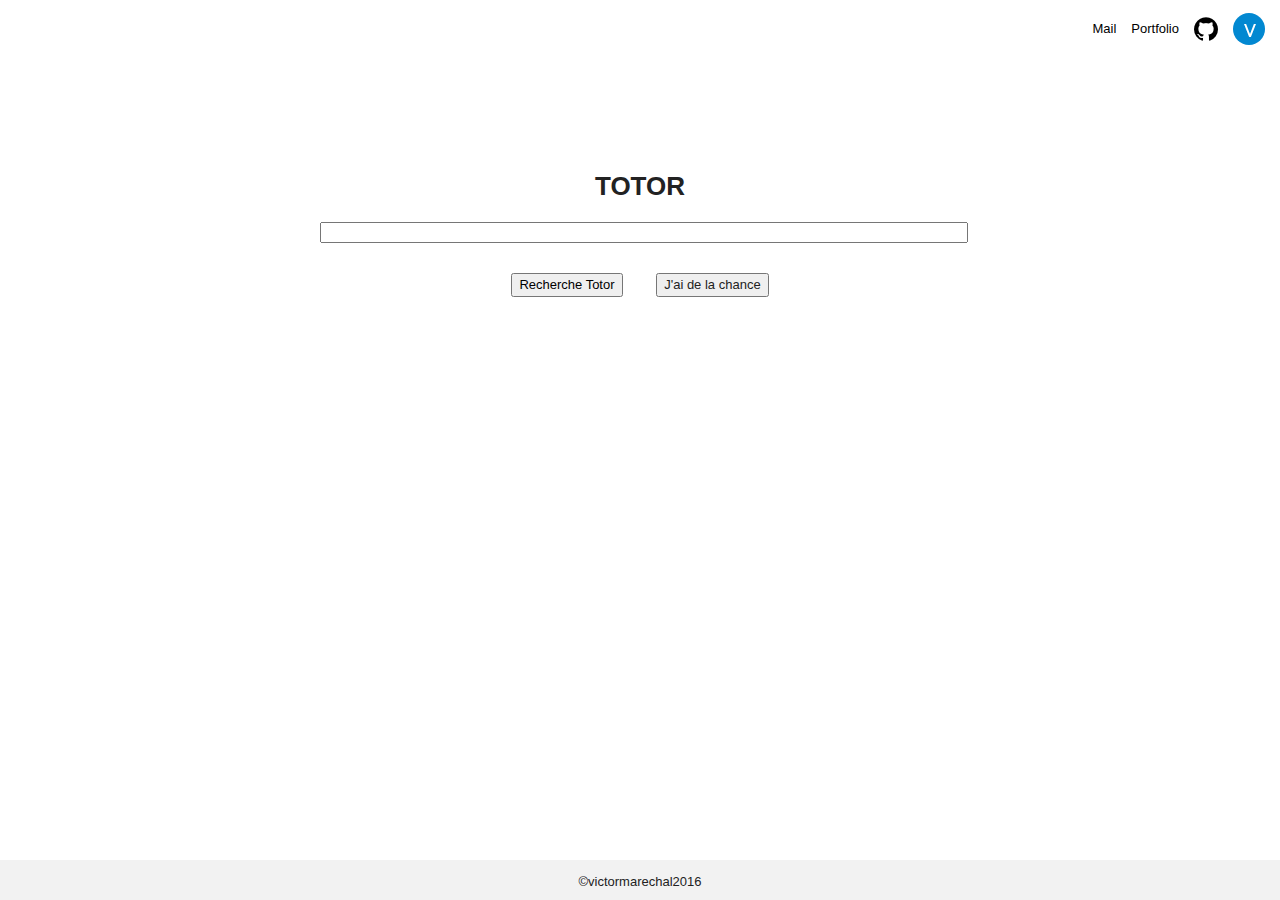
==== index.html @ 7961cbdb "v1.1 of randomButton. reduce the code in main.js" ====
<!doctype html>
<html class="no-js" lang="fr">

    <head>
        <meta charset="utf-8">
        <meta http-equiv="x-ua-compatible" content="ie=edge">
        <title></title>
        <meta name="description" content="">
        <meta name="viewport" content="width=device-width, initial-scale=1">

        <link rel="apple-touch-icon" href="apple-touch-icon.png">
        <!-- Place favicon.ico in the root directory -->
        <link rel="icon" href="favicon.ico">

        <link rel="stylesheet" href="css/normalize.css">
	<link rel="stylesheet" href="css/flexbox.css">
        <link rel="stylesheet" href="css/main.css">
        <script src="js/vendor/modernizr-2.8.3.min.js"></script>
    </head>

    <body>
        <!--[if lt IE 8]>
            <p class="browserupgrade">You are using an <strong>outdated</strong> browser. Please <a href="http://browsehappy.com/">upgrade your browser</a> to improve your experience.</p>
        <![endif]-->

        <!-- Add your site or application content here -->


	<!-- ######### HEADER ######### -->


	<nav class="navbar">
		<ul class="flexbox1">
			<li><a href="">Mail</a></li>
			<li><a href="">Portfolio</a></li>
			<li><a href=""><img src="icon/github.png"></a></li>
			<li><img src="icon/TT.png" class="tt"></li>
		</ul>
	</nav>


	<!-- ######### /HEADER ######### -->

	<!-- ######### MAIN-CONTENT ######### -->

	<main>
		<h1>TOTOR</h1>
		<input list="Recherche" type="text" id="searchbar">
		<datalist id="Recherche">
			<option value="Portfolio"><a href="portfolio.html">Portfolio</a></option>
			    <option value="Skills">
			      <option value="Contact">
		</datalist>
		<button><a href="#">Recherche Totor</a></button>
		<button id="random">J'ai de la chance</button>
	</main>


	<!-- ######### /MAIN-CONTENT ######### -->

	<!-- ######### FOOTER ######### -->
	<footer>
	<p>&copy;victormarechal2016</p>
	</footer>



        <script src="https://code.jquery.com/jquery-1.12.0.min.js"></script>
        <script>window.jQuery || document.write('<script src="js/vendor/jquery-1.12.0.min.js"><\/script>')</script>
        <script src="js/plugins.js"></script>
        <script src="js/main.js"></script>

        <!-- Google Analytics: change UA-XXXXX-X to be your site's ID. -->
        <script>
            (function(b,o,i,l,e,r){b.GoogleAnalyticsObject=l;b[l]||(b[l]=
            function(){(b[l].q=b[l].q||[]).push(arguments)});b[l].l=+new Date;
            e=o.createElement(i);r=o.getElementsByTagName(i)[0];
            e.src='https://www.google-analytics.com/analytics.js';
            r.parentNode.insertBefore(e,r)}(window,document,'script','ga'));
            ga('create','UA-XXXXX-X','auto');ga('send','pageview');
        </script>
        
    </body>
</html>
---- css/flexbox.css ----
/* ==========================================================================
   Flex-container
   ========================================================================== */

.navbar {
	display: flex;
}

.flexbox1 {
	display: flex;
	flex-direction: row;
	flex-wrap: no-wrap;
	justify-content: flex-end;
	align-items: center;
	margin-left: auto;
}



/* ==========================================================================
   Flex-items
   ========================================================================== */
---- css/main.css ----
/*! HTML5 Boilerplate v5.3.0 | MIT License | https://html5boilerplate.com/ */

/*
 * What follows is the result of much research on cross-browser styling.
 * Credit left inline and big thanks to Nicolas Gallagher, Jonathan Neal,
 * Kroc Camen, and the H5BP dev community and team.
 */

/* ==========================================================================
   Base styles: opinionated defaults
   ========================================================================== */

html {
    color: #222;
    font-size: 1em;
    line-height: 1.4;
}

/*
 * Remove text-shadow in selection highlight:
 * https://twitter.com/miketaylr/status/12228805301
 *
 * These selection rule sets have to be separate.
 * Customize the background color to match your design.
 */

::-moz-selection {
    background: #b3d4fc;
    text-shadow: none;
}

::selection {
    background: #b3d4fc;
    text-shadow: none;
}

/*
 * A better looking default horizontal rule
 */

hr {
    display: block;
    height: 1px;
    border: 0;
    border-top: 1px solid #ccc;
    margin: 1em 0;
    padding: 0;
}

/*
 * Remove the gap between audio, canvas, iframes,
 * images, videos and the bottom of their containers:
 * https://github.com/h5bp/html5-boilerplate/issues/440
 */

audio,
canvas,
iframe,
img,
svg,
video {
    vertical-align: middle;
}

/*
 * Remove default fieldset styles.
 */

fieldset {
    border: 0;
    margin: 0;
    padding: 0;
}

/*
 * Allow only vertical resizing of textareas.
 */

textarea {
    resize: vertical;
}

/* ==========================================================================
   Browser Upgrade Prompt
   ========================================================================== */

.browserupgrade {
    margin: 0.2em 0;
    background: #ccc;
    color: #000;
    padding: 0.2em 0;
}

/* ==========================================================================
   Author's custom style
   ========================================================================== */

/* ==========================================================================
   General
   ========================================================================== */
html {
	min-height: 100%;
	position: relative;
}
body {
        padding: 0;
	margin: 0 o 40px 0;
	font-family: Arial;
	font-size: 13px;
}
li {
	list-style: none;
	margin-left: 15px;
}
a { 
	text-decoration: none;
	color: #000;
}

/* ==========================================================================
   Header
   ========================================================================== */

.navbar li {
	display: inline;
}

.tt {
	height: 32px;
	width: 32px;
	border-radius: 50%;
	margin-right: 15px;
}


/* ==========================================================================
   Main-content
   ========================================================================== */

main {
	text-align: center;
	margin-top: 110px;
	margin-bottom: 40px;
}

input {
	display:block;
	width: 50%;
	margin-left: 25%;
}
button {
	margin: 30px 15px;
}


/* ==========================================================================
   Footer
   ========================================================================== */

footer {
	height: 40px;
	background-color: #F2F2F2;
	width: 100%;
	position: absolute;
	bottom: 0;
}
footer p {
	width: 100%;
	text-align: center;
}


/* ##################################################################### */
/* ##########################   SMARTPHONE   ########################### */
/* ##################################################################### */



/* ##################################################################### */
/* ############################   TABLETS   ############################ */
/* ##################################################################### */



/* ##################################################################### */
/* ############################   DESKTOPS   ########################### */
/* ##################################################################### */



/* ##################################################################### */
/* ########################   LARGE DESKTOPS   ######################### */
/* ##################################################################### */
















/* ==========================================================================
   Helper classes
   ========================================================================== */

/*
 * Hide visually and from screen readers
 */

.hidden {
    display: none !important;
}

/*
 * Hide only visually, but have it available for screen readers:
 * http://snook.ca/archives/html_and_css/hiding-content-for-accessibility
 */

.visuallyhidden {
    border: 0;
    clip: rect(0 0 0 0);
    height: 1px;
    margin: -1px;
    overflow: hidden;
    padding: 0;
    position: absolute;
    width: 1px;
}

/*
 * Extends the .visuallyhidden class to allow the element
 * to be focusable when navigated to via the keyboard:
 * https://www.drupal.org/node/897638
 */

.visuallyhidden.focusable:active,
.visuallyhidden.focusable:focus {
    clip: auto;
    height: auto;
    margin: 0;
    overflow: visible;
    position: static;
    width: auto;
}

/*
 * Hide visually and from screen readers, but maintain layout
 */

.invisible {
    visibility: hidden;
}

/*
 * Clearfix: contain floats
 *
 * For modern browsers
 * 1. The space content is one way to avoid an Opera bug when the
 *    `contenteditable` attribute is included anywhere else in the document.
 *    Otherwise it causes space to appear at the top and bottom of elements
 *    that receive the `clearfix` class.
 * 2. The use of `table` rather than `block` is only necessary if using
 *    `:before` to contain the top-margins of child elements.
 */

.clearfix:before,
.clearfix:after {
    content: " "; /* 1 */
    display: table; /* 2 */
}

.clearfix:after {
    clear: both;
}

/* ==========================================================================
   EXAMPLE Media Queries for Responsive Design.
   These examples override the primary ('mobile first') styles.
   Modify as content requires.
   ========================================================================== */

@media only screen and (min-width: 35em) {
    /* Style adjustments for viewports that meet the condition */
}

@media print,
       (-webkit-min-device-pixel-ratio: 1.25),
       (min-resolution: 1.25dppx),
       (min-resolution: 120dpi) {
    /* Style adjustments for high resolution devices */
}

/* ==========================================================================
   Print styles.
   Inlined to avoid the additional HTTP request:
   http://www.phpied.com/delay-loading-your-print-css/
   ========================================================================== */

@media print {
    *,
    *:before,
    *:after,
    *:first-letter,
    *:first-line {
        background: transparent !important;
        color: #000 !important; /* Black prints faster:
                                   http://www.sanbeiji.com/archives/953 */
        box-shadow: none !important;
        text-shadow: none !important;
    }

    a,
    a:visited {
        text-decoration: underline;
    }

    a[href]:after {
        content: " (" attr(href) ")";
    }

    abbr[title]:after {
        content: " (" attr(title) ")";
    }

    /*
     * Don't show links that are fragment identifiers,
     * or use the `javascript:` pseudo protocol
     */

    a[href^="#"]:after,
    a[href^="javascript:"]:after {
        content: "";
    }

    pre,
    blockquote {
        border: 1px solid #999;
        page-break-inside: avoid;
    }

    /*
     * Printing Tables:
     * http://css-discuss.incutio.com/wiki/Printing_Tables
     */

    thead {
        display: table-header-group;
    }

    tr,
    img {
        page-break-inside: avoid;
    }

    img {
        max-width: 100% !important;
    }

    p,
    h2,
    h3 {
        orphans: 3;
        widows: 3;
    }

    h2,
    h3 {
        page-break-after: avoid;
    }
}
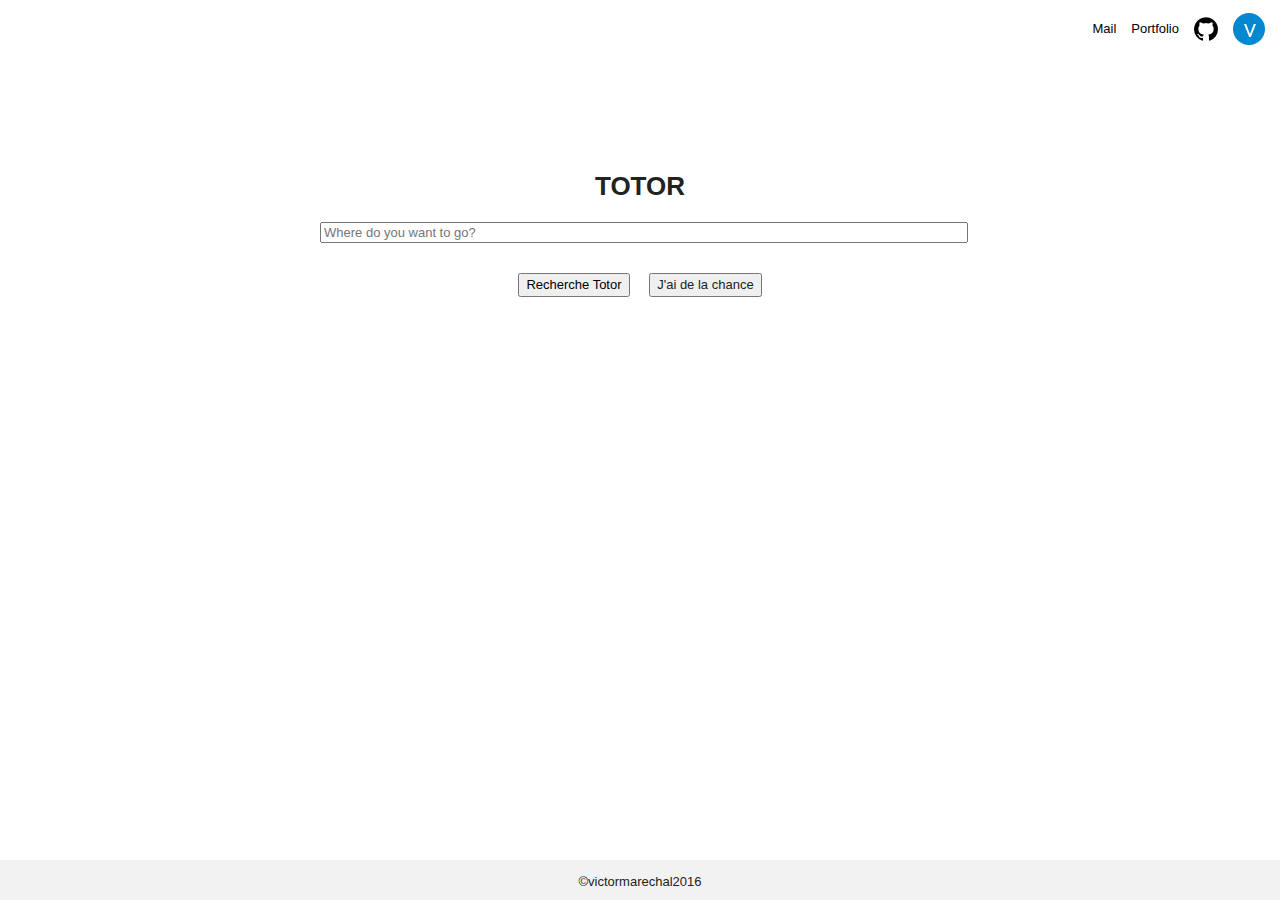
==== commit f000727b: "create the general header in about.html&&main.css&&flexbox.css" ====
--- a/index.html
+++ b/index.html
@@ -45,7 +45,7 @@
 
 	<main>
 		<h1>TOTOR</h1>
-		<input list="Recherche" type="text" id="searchbar">
+		<input list="Recherche" type="text" id="searchbar" placeholder="Where do you want to go?">
 		<datalist id="Recherche">
 			<option value="Portfolio"><a href="portfolio.html">Portfolio</a></option>
 			    <option value="Skills">
--- a/css/flexbox.css
+++ b/css/flexbox.css
@@ -1,3 +1,7 @@
+/* ==========================================================================
+   index.html
+   ========================================================================== */
+
 /* ==========================================================================
    Flex-container
    ========================================================================== */
@@ -22,4 +26,37 @@
    ========================================================================== */
 
 
+/* ==========================================================================
+   GENERAL HEADER(about.html&&contact.html&&portfolio.html)
+   ========================================================================== */
 
+/* ==========================================================================
+   Flex-container
+   ========================================================================== */
+
+.navbardefault {
+	display: flex;
+	flex-direction: row;
+	flex-wrap: no-wrap;
+	justify-content: space-between;
+	align-items: center;
+
+}
+.subnav ul {
+	display: flex;
+	flex-direction: row;
+	flex-wrap: no-wrap;
+	justify-content: space-around;
+	align-items: center;
+}
+
+
+
+
+/* ==========================================================================
+   Flex-items
+   ========================================================================== */
+
+ .pushleft {
+	 margin-left: auto;
+ }
--- a/css/main.css
+++ b/css/main.css
@@ -108,6 +108,9 @@
 	font-family: Arial;
 	font-size: 13px;
 }
+ul {
+	padding: 0;
+}
 li {
 	list-style: none;
 	margin-left: 15px;
@@ -116,9 +119,51 @@
 	text-decoration: none;
 	color: #000;
 }
-
-/* ==========================================================================
-   Header
+.active {
+	border-bottom: 3px solid #4285F4;
+	color: #4285F4;
+	font-weight: bold;
+	padding-bottom: 14px;
+}
+.active a {
+	
+}
+
+/* ==========================================================================
+   Header General
+   ========================================================================== */
+.navbardefault, 
+.subnav {
+	border-bottom: 1px solid #E5E5E5;
+}
+.navbardefault {
+	height: 60px;
+	background-color: #F1F1F1;
+}
+.navbardefault ul {
+	display: inline-block;
+}
+.navbardefault ul li,
+.subnav ul li {
+	display: inline;
+}
+.subnav ul {
+	width: 100%;
+
+}
+.navbardefault input {
+	display: none;
+	height: 25px;
+	width: 630px;
+}
+img[src*="logo"] {
+	height: 40px;
+	margin: 10px 5px;
+}
+
+
+/* ==========================================================================
+   Header MainPage
    ========================================================================== */
 
 .navbar li {
@@ -133,6 +178,7 @@
 }
 
 
+
 /* ==========================================================================
    Main-content
    ========================================================================== */
@@ -143,13 +189,17 @@
 	margin-bottom: 40px;
 }
 
-input {
+#searchbar {
 	display:block;
 	width: 50%;
 	margin-left: 25%;
 }
+input [placeholder] {
+	text-align: center;
+}
 button {
-	margin: 30px 15px;
+	margin: 30px 8px;
+	cursor: pointer;
 }
 
 
@@ -180,13 +230,18 @@
 /* ############################   TABLETS   ############################ */
 /* ##################################################################### */
 
-
-
 /* ##################################################################### */
 /* ############################   DESKTOPS   ########################### */
 /* ##################################################################### */
 
-
+@media screen and (min-width: 1000px) {
+	.navbardefault input {
+		display: inline-block; 
+	}
+	.subnav ul {
+		justify-content: flex-start;
+}
+}
 
 /* ##################################################################### */
 /* ########################   LARGE DESKTOPS   ######################### */
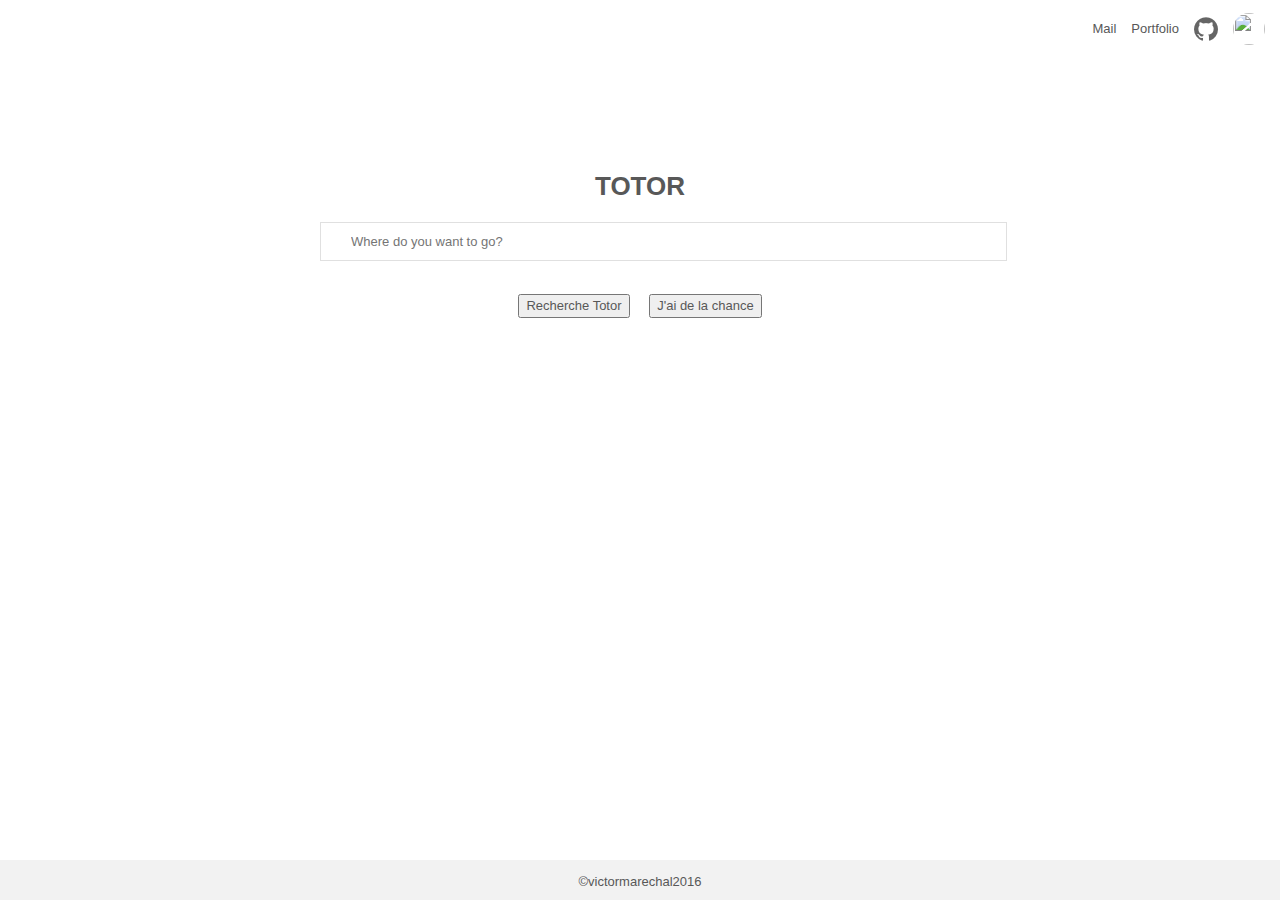
==== commit c4496409: "add header in contact.html et portfolio.html. modif <head>" ====
--- a/index.html
+++ b/index.html
@@ -34,7 +34,7 @@
 			<li><a href="">Mail</a></li>
 			<li><a href="">Portfolio</a></li>
 			<li><a href=""><img src="icon/github.png"></a></li>
-			<li><img src="icon/TT.png" class="tt"></li>
+			<li><img src="img/TT.png" class="tt"></li>
 		</ul>
 	</nav>
 
--- a/css/main.css
+++ b/css/main.css
@@ -101,6 +101,8 @@
 html {
 	min-height: 100%;
 	position: relative;
+	color: #585858;
+	font-family: Arial;
 }
 body {
         padding: 0;
@@ -117,9 +119,13 @@
 }
 a { 
 	text-decoration: none;
+	color: #585858;
+}
+a:hover {
 	color: #000;
 }
-.active {
+.active,
+.active:hover {
 	border-bottom: 3px solid #4285F4;
 	color: #4285F4;
 	font-weight: bold;
@@ -129,6 +135,14 @@
 	
 }
 
+img[src*="icon"] {
+	opacity: 0.6;
+}
+img[src*="icon"]:hover {
+	opacity: 1;
+}
+
+
 /* ==========================================================================
    Header General
    ========================================================================== */
@@ -153,9 +167,26 @@
 }
 .navbardefault input {
 	display: none;
-	height: 25px;
+}
+#searchbar,
+.navbardefault input {
+	height: 25px;	
 	width: 630px;
-}
+	padding:6px 15px 6px 30px;
+	margin:3px; 
+	background: url('../img/search.png') no-repeat 6px 10px;
+	background-color: #fff;	
+	border: 1px solid #e0e0e0;
+}
+#searchbar:hover,
+input[type="text"]:hover {
+	border: 1px solid #bdbdbd;
+}
+#searchbar:focus,
+input[type="text"]:focus {
+	border: 1px solid #4386f9;
+}
+
 img[src*="logo"] {
 	height: 40px;
 	margin: 10px 5px;
@@ -190,13 +221,11 @@
 }
 
 #searchbar {
-	display:block;
+	display: block;
 	width: 50%;
 	margin-left: 25%;
 }
-input [placeholder] {
-	text-align: center;
-}
+
 button {
 	margin: 30px 8px;
 	cursor: pointer;
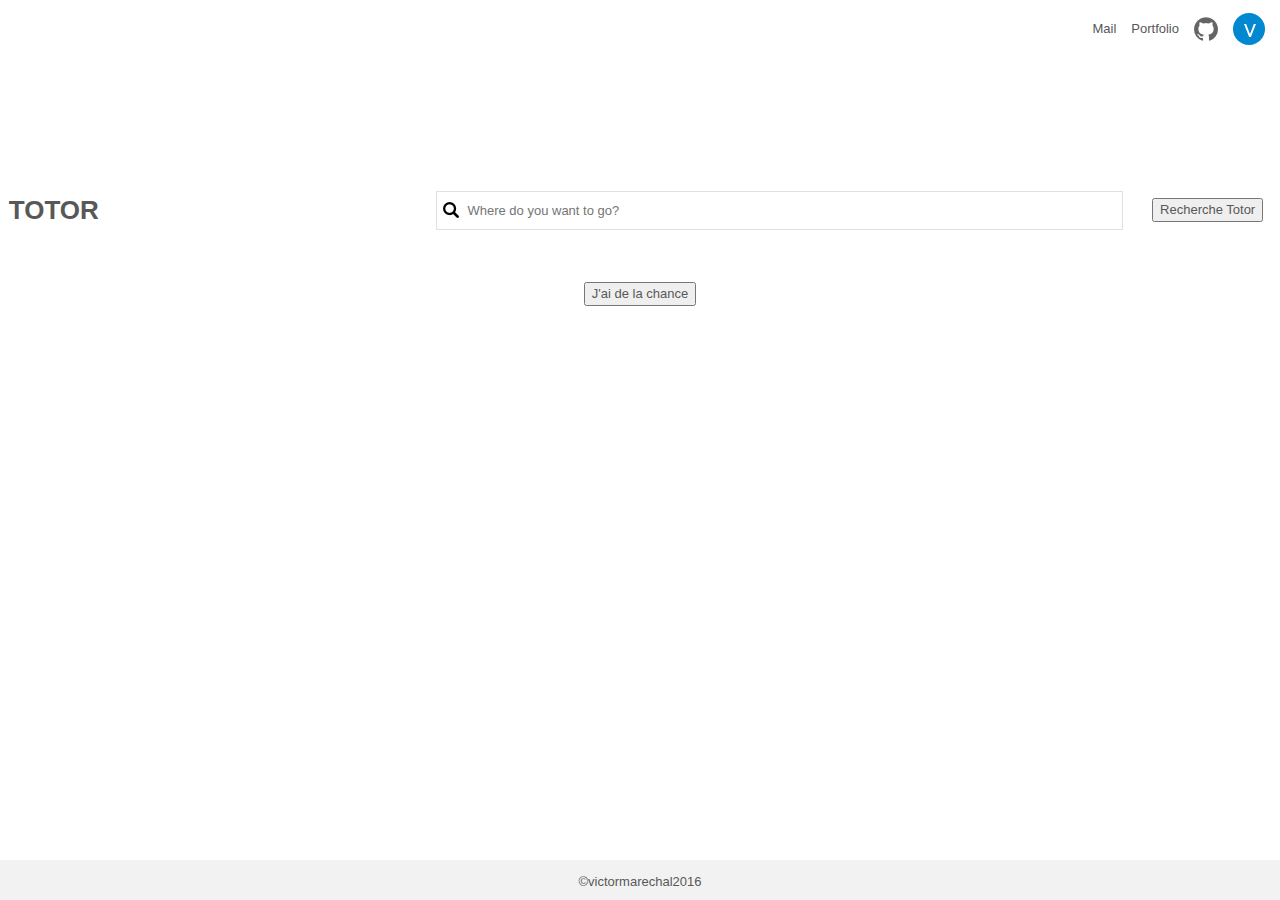
==== commit 5b454ad0: "aad main-content in portfolio.html" ====
--- a/index.html
+++ b/index.html
@@ -43,7 +43,7 @@
 
 	<!-- ######### MAIN-CONTENT ######### -->
 
-	<main>
+	<main class="index">
 		<h1>TOTOR</h1>
 		<input list="Recherche" type="text" id="searchbar" placeholder="Where do you want to go?">
 		<datalist id="Recherche">
--- a/css/flexbox.css
+++ b/css/flexbox.css
@@ -60,3 +60,25 @@
  .pushleft {
 	 margin-left: auto;
  }
+
+/* ==========================================================================
+   Portfolio
+   ========================================================================== */
+/* ==========================================================================
+   Flex-container
+   ========================================================================== */
+
+main {
+	display: flex;
+	flex-flow: row wrap;
+	justify-content: space-around;
+	align-items: center;
+}
+
+/* ==========================================================================
+   Flex-items
+   ========================================================================== */
+
+.thumbnails {
+
+}
--- a/css/main.css
+++ b/css/main.css
@@ -211,10 +211,10 @@
 
 
 /* ==========================================================================
-   Main-content
-   ========================================================================== */
-
-main {
+   Main-content Index
+   ========================================================================== */
+
+.index {
 	text-align: center;
 	margin-top: 110px;
 	margin-bottom: 40px;
@@ -248,6 +248,50 @@
 	text-align: center;
 }
 
+
+/* ==========================================================================
+   Portfolio
+   ========================================================================== */
+.portfolio {
+	width: 100%;
+	margin: 50px 0 50px 0;
+
+}
+.thumbnails {
+	min-width: 230px;
+	max-width: 250px;
+	margin: 10px 10px;
+	padding: 0;
+	position: relative;
+	border-radius: 10px;
+
+}
+.thumbnails img {
+	width: 100%;
+	z-index: 0;
+	border-radius: 10px;
+	border: 2px solid #757575;
+}
+figcaption {
+	line-height: 60px;
+	width: 100%;
+	background-color: #fff;
+	position: absolute;
+	bottom: 0;
+	z-index: 1;
+	border: 2px solid #424242;
+	border-radius: 0 0 10px 10px;
+	display: none;
+}
+.thumbnails:hover {
+	box-shadow: -2px 4px 4px 4px #4386f9;
+}
+.thumbnails:hover figcaption {
+	display: block;
+}
+.thumbnails:hover img {
+	border: 2px solid #424242;
+}
 
 /* ##################################################################### */
 /* ##########################   SMARTPHONE   ########################### */
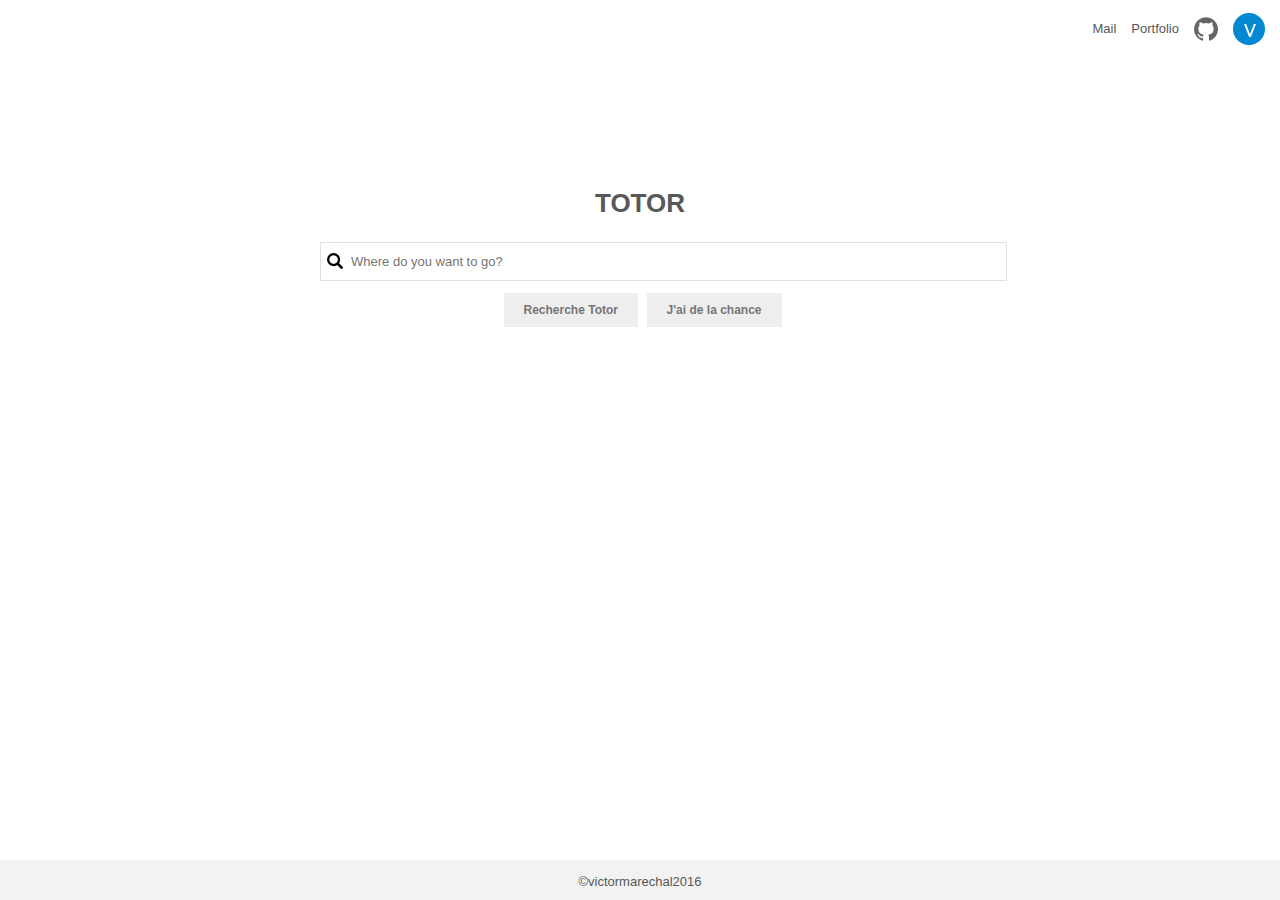
==== commit b8a0225f: "cool version of main content in index.html. modify main.css, flexbox.css" ====
--- a/index.html
+++ b/index.html
@@ -51,8 +51,10 @@
 			    <option value="Skills">
 			      <option value="Contact">
 		</datalist>
-		<button><a href="#">Recherche Totor</a></button>
-		<button id="random">J'ai de la chance</button>
+		<div class="btn-group">
+		<a href="#">Recherche Totor</a>
+		<a href="#" id="random">J'ai de la chance</a>
+		</div>
 	</main>
 
 
--- a/css/flexbox.css
+++ b/css/flexbox.css
@@ -68,7 +68,7 @@
    Flex-container
    ========================================================================== */
 
-main {
+.portfolio {
 	display: flex;
 	flex-flow: row wrap;
 	justify-content: space-around;
@@ -82,3 +82,32 @@
 .thumbnails {
 
 }
+
+/* ==========================================================================
+   About
+   ========================================================================== */
+
+/* ==========================================================================
+   Flex-container
+   ========================================================================== */
+.about {
+	display: flex;
+	flex-flow: row wrap;
+	justify-content: space-around;
+}
+
+/* ==========================================================================
+   Flex-items
+   ========================================================================== */
+/*.left {
+	flex-grow: 2;
+	flex-shrink: 1;
+}
+.right {
+	flex-grow: 1;
+}
+*/
+
+/* ==========================================================================
+   Media Queries
+   ========================================================================== */
--- a/css/main.css
+++ b/css/main.css
@@ -7,13 +7,13 @@
  */
 
 /* ==========================================================================
-   Base styles: opinionated defaults
-   ========================================================================== */
+Base styles: opinionated defaults
+========================================================================== */
 
 html {
-    color: #222;
-    font-size: 1em;
-    line-height: 1.4;
+	color: #222;
+	font-size: 1em;
+	line-height: 1.4;
 }
 
 /*
@@ -25,13 +25,13 @@
  */
 
 ::-moz-selection {
-    background: #b3d4fc;
-    text-shadow: none;
+	background: #b3d4fc;
+	text-shadow: none;
 }
 
 ::selection {
-    background: #b3d4fc;
-    text-shadow: none;
+	background: #b3d4fc;
+	text-shadow: none;
 }
 
 /*
@@ -39,12 +39,12 @@
  */
 
 hr {
-    display: block;
-    height: 1px;
-    border: 0;
-    border-top: 1px solid #ccc;
-    margin: 1em 0;
-    padding: 0;
+	display: block;
+	height: 1px;
+	border: 0;
+	border-top: 1px solid #ccc;
+	margin: 1em 0;
+	padding: 0;
 }
 
 /*
@@ -59,7 +59,7 @@
 img,
 svg,
 video {
-    vertical-align: middle;
+	vertical-align: middle;
 }
 
 /*
@@ -67,9 +67,9 @@
  */
 
 fieldset {
-    border: 0;
-    margin: 0;
-    padding: 0;
+	border: 0;
+	margin: 0;
+	padding: 0;
 }
 
 /*
@@ -77,27 +77,27 @@
  */
 
 textarea {
-    resize: vertical;
-}
-
-/* ==========================================================================
-   Browser Upgrade Prompt
-   ========================================================================== */
+	resize: vertical;
+}
+
+/* ==========================================================================
+Browser Upgrade Prompt
+========================================================================== */
 
 .browserupgrade {
-    margin: 0.2em 0;
-    background: #ccc;
-    color: #000;
-    padding: 0.2em 0;
-}
-
-/* ==========================================================================
-   Author's custom style
-   ========================================================================== */
-
-/* ==========================================================================
-   General
-   ========================================================================== */
+	margin: 0.2em 0;
+	background: #ccc;
+	color: #000;
+	padding: 0.2em 0;
+}
+
+/* ==========================================================================
+Author's custom style
+========================================================================== */
+
+/* ==========================================================================
+General
+========================================================================== */
 html {
 	min-height: 100%;
 	position: relative;
@@ -105,7 +105,7 @@
 	font-family: Arial;
 }
 body {
-        padding: 0;
+	padding: 0;
 	margin: 0 o 40px 0;
 	font-family: Arial;
 	font-size: 13px;
@@ -132,7 +132,7 @@
 	padding-bottom: 14px;
 }
 .active a {
-	
+
 }
 
 img[src*="icon"] {
@@ -144,8 +144,8 @@
 
 
 /* ==========================================================================
-   Header General
-   ========================================================================== */
+Header General
+========================================================================== */
 .navbardefault, 
 .subnav {
 	border-bottom: 1px solid #E5E5E5;
@@ -194,8 +194,8 @@
 
 
 /* ==========================================================================
-   Header MainPage
-   ========================================================================== */
+Header MainPage
+========================================================================== */
 
 .navbar li {
 	display: inline;
@@ -207,12 +207,28 @@
 	border-radius: 50%;
 	margin-right: 15px;
 }
-
-
-
-/* ==========================================================================
-   Main-content Index
-   ========================================================================== */
+.btn-group {
+	margin-top: 20px;
+}
+.btn-group a {
+	text-decoration: none;
+	color: #757575;
+	background-color: #eeeeee;
+	padding: 10px 20px 10px 20px;
+	font-size: 12px;
+	font-weight: bold;
+	margin-left: 5px;
+
+}
+.btn-group a:hover {
+	border: 1px solid #bdbdbd;
+	font-weight: bold;
+	color: black;
+}
+
+/* ==========================================================================
+Main-content Index
+========================================================================== */
 
 .index {
 	text-align: center;
@@ -224,17 +240,22 @@
 	display: block;
 	width: 50%;
 	margin-left: 25%;
-}
-
-button {
+	margin-right: 25%;
+}
+
+.index button {
 	margin: 30px 8px;
 	cursor: pointer;
 }
-
-
-/* ==========================================================================
-   Footer
-   ========================================================================== */
+.index h1 {
+	display: inline-block;
+	width: 100%;
+}
+
+
+/* ==========================================================================
+Footer
+========================================================================== */
 
 footer {
 	height: 40px;
@@ -250,17 +271,16 @@
 
 
 /* ==========================================================================
-   Portfolio
-   ========================================================================== */
+Portfolio
+========================================================================== */
 .portfolio {
 	width: 100%;
 	margin: 50px 0 50px 0;
 
 }
 .thumbnails {
-	min-width: 230px;
-	max-width: 250px;
-	margin: 10px 10px;
+	max-width: 230px;
+	margin: 20px 20px;
 	padding: 0;
 	position: relative;
 	border-radius: 10px;
@@ -272,7 +292,7 @@
 	border-radius: 10px;
 	border: 2px solid #757575;
 }
-figcaption {
+.thumbnails figcaption {
 	line-height: 60px;
 	width: 100%;
 	background-color: #fff;
@@ -292,6 +312,198 @@
 .thumbnails:hover img {
 	border: 2px solid #424242;
 }
+
+
+/* ==========================================================================
+About
+========================================================================== */
+
+.about {
+	width: 90%;
+	margin: 5% 5%;
+}
+.left, .right {
+	margin-top: 20px;
+}
+
+@media screen and (min-width:700px) {
+.left {
+	width: 60%;
+}
+.right {
+	width: 35%;
+}
+}
+.content figcaption,
+h2 {
+	color: #4285F4;
+	text-decoration: underline;
+	font-size: 22px;
+	font-weight: bold;
+	font-family: Arial;
+}
+
+/* Article principal */
+.left article {
+	background-color: #F1F1F1;
+	padding: 10px;
+	border-radius: 10px;
+	margin: 20px 0;
+}
+.job {
+	color: #006621;
+}
+article p, article h2 {
+	margin: 0;
+}
+article a {
+	color: #1A0DAB;
+}
+article a:hover {
+	color: #1A0DAB;
+	text-decoration: underline;
+}
+/* Aside */
+.right img[src="img/toto.png"] {
+	min-height: 0;
+	min-width: 0;
+	max-height: 400px;
+        width: 100%;	
+	border-radius: 10px;
+}
+.right .img-container {
+	border-radius: 10px;
+	background-color: #F1F1F1;
+	padding: 10px;
+}
+.twitter-timeline {
+	background-color: #F1F1F1;
+}
+
+
+/* Skills bars */
+
+
+.content figcaption {
+	background-color: #F1F1F1;
+       /* line-height: 50px;*/
+	padding: 10px;
+}
+.content {
+	width: 100%;
+	margin: 20px 0 0 0;
+	position: relative;
+	float: left;
+	font-size: 12px;
+	line-height: 2em;
+	border: 5px solid #F1F1F1;
+	border-radius: 10px;
+}
+
+.col {
+	width: 100%;
+}
+
+#skill {
+	list-style: none;
+	padding: 10px;
+}
+
+#skill li {
+	margin-left: 0;
+	margin-bottom: 25px;
+	height: 25px;
+	background-color: #F1F1F1;
+	border-radius: 10px;
+	border: 1px solid #E5E5E5;
+}
+#skill li:last-child {
+	margin-bottom: 0;
+}
+#skill li em {
+	position: relative;
+	top: -20px;
+}
+
+.expand {
+	height: 20px;
+	margin: 2px 0;
+	border-radius: 10px;
+	background: #2187e7;
+	position: absolute;
+	box-shadow: 0px 0px 10px 1px rgba(0,198,255,0.4);
+	color: #FFF;
+	font-weight: bold;
+	padding-left: 10px;
+	line-height: 20px;
+}
+
+.html5 {
+	width: 70%;
+	-moz-animation: html5 2s ease-out;
+	-webkit-animation: html5 2s ease-out;
+}
+
+.css3 {
+	width: 90%;
+	-moz-animation: css3 2s ease-out;
+	-webkit-animation: css3 2s ease-out;
+}
+
+.jquery {
+	width: 50%;
+	-moz-animation: jquery 2s ease-out;
+	-webkit-animation: jquery 2s ease-out;
+}
+
+.photoshop {
+	width: 10%;
+	-moz-animation: photoshop 2s ease-out;
+	-webkit-animation: photoshop 2s ease-out;
+}
+
+
+
+@-moz-keyframes html5 {
+	0% {
+		width: 0px;
+	}
+
+	100% {
+		width: 70%;
+	};
+}
+
+@-moz-keyframes css3 {
+	0% {
+		width: 0px;
+	}
+
+	100% {
+		width: 90%;
+	};
+}
+
+@-moz-keyframes jquery {
+	0% {
+		width: 0px;
+	}
+
+	100% {
+		width: 50%;
+	};
+}
+
+@-moz-keyframes photoshop {
+	0% {
+		width: 0px;
+	}
+
+	100% {
+		width: 10%;
+	};
+}
+
 
 /* ##################################################################### */
 /* ##########################   SMARTPHONE   ########################### */
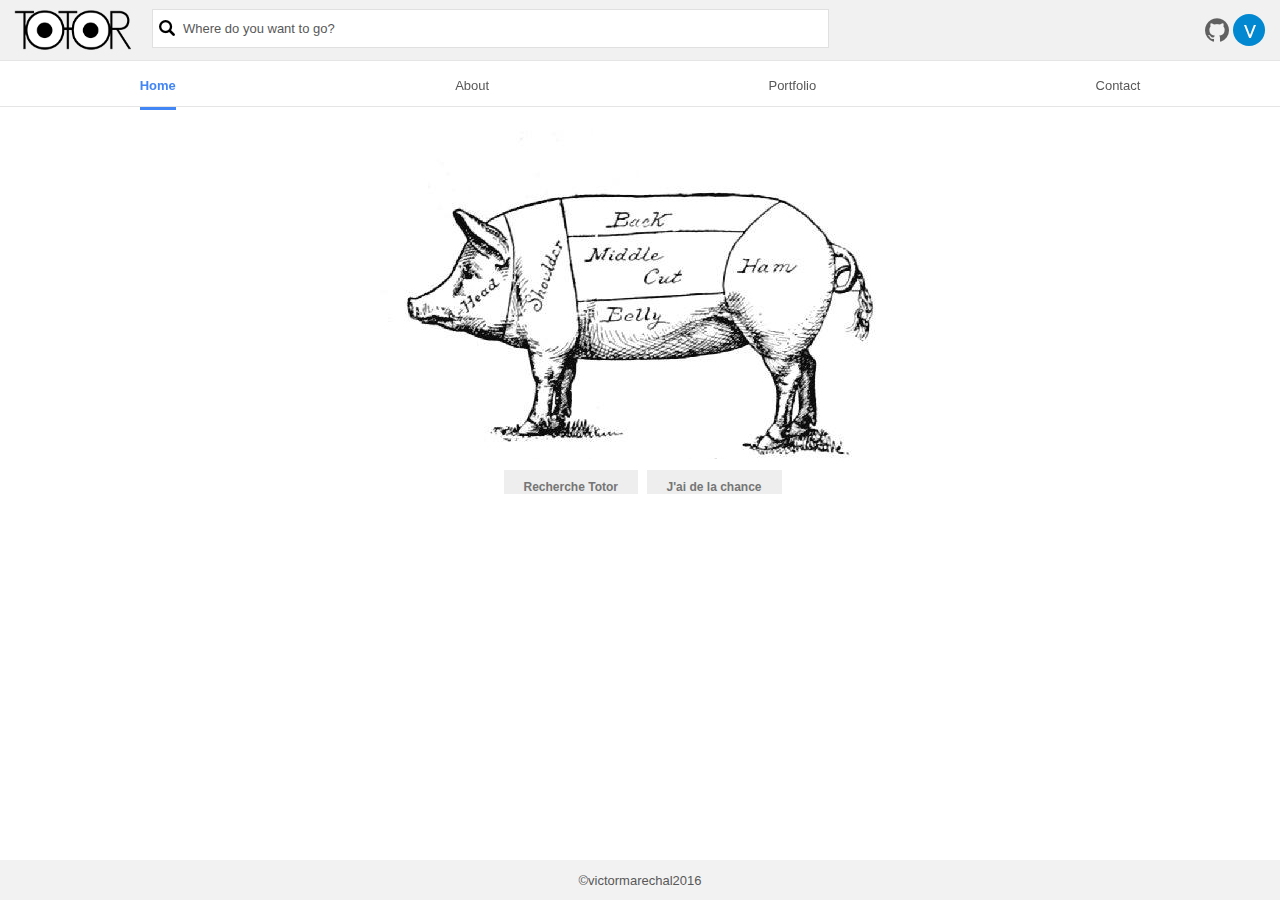
==== commit 4e72f1e0: "beginning of index.html" ====
--- a/index.html
+++ b/index.html
@@ -15,10 +15,9 @@
         <link rel="stylesheet" href="css/normalize.css">
 	<link rel="stylesheet" href="css/flexbox.css">
         <link rel="stylesheet" href="css/main.css">
-        <script src="js/vendor/modernizr-2.8.3.min.js"></script>
+ 
     </head>
-
-    <body>
+    <body onload='myInit()'>
         <!--[if lt IE 8]>
             <p class="browserupgrade">You are using an <strong>outdated</strong> browser. Please <a href="http://browsehappy.com/">upgrade your browser</a> to improve your experience.</p>
         <![endif]-->
@@ -29,28 +28,57 @@
 	<!-- ######### HEADER ######### -->
 
 
-	<nav class="navbar">
-		<ul class="flexbox1">
-			<li><a href="">Mail</a></li>
-			<li><a href="">Portfolio</a></li>
+	<header>
+	<nav class="navbardefault">
+		<ul>
+			<li><img src="img/logo.gif"</li>
+			<li><input type="text" value="Where do you want to go?"></li>
+		</ul>
+		<ul class="pushleft">
 			<li><a href=""><img src="icon/github.png"></a></li>
 			<li><img src="img/TT.png" class="tt"></li>
 		</ul>
 	</nav>
+	<nav class="subnav">
+		<ul>
+			<li><a href="index.html"class="active">Home</a></li>
+			<li><a href="about.html">About</a></li>
+			<li><a href="portfolio.html">Portfolio</a></li>
+			<li><a href="contact.html">Contact</a></li>
+		</ul>
+	</nav>
+	</header>
+	<menu class="mobilemenu">
+		<img src="img/logo.gif">
+	<a class="btn btn-navbar" id="btnMenu">
+		<img src="icon/menu.png">
+	</a>	
+	<nav id="nav" class="navmobile">
+		<ul>
+			<li><a href="home.html">HOME</a></li>
+			<li><a href="about.html">ABOUT</a></li>
+			<li><a href="portfolio.html">PORTFOLIO</a></li>
+			<li><a href="contact.html">CONTACT</a></li>
+		</ul>
+	</nav>
+	</menu>
 
 
 	<!-- ######### /HEADER ######### -->
 
 	<!-- ######### MAIN-CONTENT ######### -->
 
-	<main class="index">
-		<h1>TOTOR</h1>
-		<input list="Recherche" type="text" id="searchbar" placeholder="Where do you want to go?">
-		<datalist id="Recherche">
-			<option value="Portfolio"><a href="portfolio.html">Portfolio</a></option>
-			    <option value="Skills">
-			      <option value="Contact">
-		</datalist>
+	<main class="index">	
+	<canvas id='myCanvas'></canvas> 
+		 <section class="menu">
+		  <map name="pig">
+			  <area shape="poly" name="Contact" onmouseover='myHover(this);' onmouseout='myLeave();' href="contact.html" coords="398,72,363,100,189,105,181,70,196,67,320,66,370,67" id="imgmap-1"/>
+				  <area shape="poly" name="About" onmouseover='myHover(this);' onmouseout='myLeave();' href="about.html" coords="189,110,219,107,263,104,305,103,363,103,346,131,343,152,344,162,198,171" id="imgmap-2"/>
+					  <area shape="poly" onmouseover='myHover(this);' onmouseout='myLeave();' href="about.html" coords="" id="imgmap-3"/>
+						  <area shape="poly" onmouseover='myHover(this);' onmouseout='myLeave();' href="portfolio.html" coords="" id="imgmap-4"/>
+		  </map>
+		  <img src="img/pig.png" usemap="#pig" id="butchermenu">
+	  </section> 
 		<div class="btn-group">
 		<a href="#">Recherche Totor</a>
 		<a href="#" id="random">J'ai de la chance</a>
@@ -66,11 +94,8 @@
 	</footer>
 
 
-
-        <script src="https://code.jquery.com/jquery-1.12.0.min.js"></script>
-        <script>window.jQuery || document.write('<script src="js/vendor/jquery-1.12.0.min.js"><\/script>')</script>
-        <script src="js/plugins.js"></script>
-        <script src="js/main.js"></script>
+	<script src="js/index.js"></script>
+ 
 
         <!-- Google Analytics: change UA-XXXXX-X to be your site's ID. -->
         <script>
--- a/css/flexbox.css
+++ b/css/flexbox.css
@@ -62,6 +62,18 @@
  }
 
 /* ==========================================================================
+   MOBILE HEADER
+   ========================================================================== */
+
+/* ==========================================================================
+   Flex-container
+   ========================================================================== */
+
+
+
+
+
+/* ==========================================================================
    Portfolio
    ========================================================================== */
 /* ==========================================================================
@@ -79,9 +91,7 @@
    Flex-items
    ========================================================================== */
 
-.thumbnails {
 
-}
 
 /* ==========================================================================
    About
@@ -94,20 +104,43 @@
 	display: flex;
 	flex-flow: row wrap;
 	justify-content: space-around;
+	align-items: stretch;
 }
 
 /* ==========================================================================
    Flex-items
    ========================================================================== */
-/*.left {
-	flex-grow: 2;
-	flex-shrink: 1;
+
+.right {
+	order: -1;
 }
-.right {
-	flex-grow: 1;
+
+/* ==========================================================================
+   Contact
+   ========================================================================== */
+
+/* ==========================================================================
+   Flex-container
+   ========================================================================== */
+.contact {
+	display: flex;
+	flex-flow: row wrap;
+	justify-content: space-between;
 }
-*/
+
+/* ==========================================================================
+   Flex-items
+   ========================================================================== */
+
+
 
 /* ==========================================================================
    Media Queries
    ========================================================================== */
+
+@media screen and (min-width:700px) {
+.right {
+	order: 0;
+}
+
+
--- a/css/main.css
+++ b/css/main.css
@@ -1,33 +1,4 @@
-/*! HTML5 Boilerplate v5.3.0 | MIT License | https://html5boilerplate.com/ */
-
-/*
- * What follows is the result of much research on cross-browser styling.
- * Credit left inline and big thanks to Nicolas Gallagher, Jonathan Neal,
- * Kroc Camen, and the H5BP dev community and team.
- */
-
-/* ==========================================================================
-Base styles: opinionated defaults
-========================================================================== */
-
-html {
-	color: #222;
-	font-size: 1em;
-	line-height: 1.4;
-}
-
-/*
- * Remove text-shadow in selection highlight:
- * https://twitter.com/miketaylr/status/12228805301
- *
- * These selection rule sets have to be separate.
- * Customize the background color to match your design.
- */
-
-::-moz-selection {
-	background: #b3d4fc;
-	text-shadow: none;
-}
+
 
 ::selection {
 	background: #b3d4fc;
@@ -134,18 +105,42 @@
 .active a {
 
 }
-
+textarea, input {
+	box-shadow: none;
+}
+textarea:hover,
+input:hover {
+	border: 1px solid #bdbdbd;
+}
+textarea:focus,
+input:focus {
+	border: 1px solid #4386f9;
+	box-shadow: inset 1px 2px 2px 1px #4386f9;
+}
 img[src*="icon"] {
 	opacity: 0.6;
 }
 img[src*="icon"]:hover {
 	opacity: 1;
 }
+legend {	
+	color: #006621;
+	margin: 20px 0 5px 0;
+	font-size: 16px;
+	font-weight: bold;
+}
 
 
 /* ==========================================================================
 Header General
 ========================================================================== */
+header {
+	display:none;
+	position: fixed;
+	width: 100%;
+	top: 0;
+	z-index: 100;
+}
 .navbardefault, 
 .subnav {
 	border-bottom: 1px solid #E5E5E5;
@@ -154,16 +149,21 @@
 	height: 60px;
 	background-color: #F1F1F1;
 }
+.subnav {
+	background-color: #fff;
+	margin: 0;
+	padding-top: 4px;
+}
 .navbardefault ul {
 	display: inline-block;
 }
 .navbardefault ul li,
 .subnav ul li {
 	display: inline;
+	margin: 0;
 }
 .subnav ul {
 	width: 100%;
-
 }
 .navbardefault input {
 	display: none;
@@ -178,21 +178,67 @@
 	background-color: #fff;	
 	border: 1px solid #e0e0e0;
 }
-#searchbar:hover,
-input[type="text"]:hover {
-	border: 1px solid #bdbdbd;
-}
-#searchbar:focus,
-input[type="text"]:focus {
-	border: 1px solid #4386f9;
-}
+
 
 img[src*="logo"] {
 	height: 40px;
-	margin: 10px 5px;
-}
-
-
+	margin: 10px 14px;
+}
+
+/* Menu Mobile */
+.mobilemenu,
+.mobilemenu li {
+	padding: 0;
+	margin: 0;
+}
+.mobilemenu {
+	height: 60px;
+	background-color: #F1F1F1;
+	position: fixed;
+	top: 0;
+	width: 100%;
+	z-index: 100;
+	border-bottom: 1px solid #E5E5E5;
+}
+.btn {
+	cursor: pointer;
+	margin: 14px;
+	float: right;
+}
+#nav {
+	display: none;
+}
+.navmobile ul {
+	position: fixed;
+	top: 60px;
+	width: 100%;
+	-webkit-transition: all .5s ease;
+	transition: all .5s ease;
+}
+.navmobile li {
+	display: block;
+	width: 100%;
+	text-align: center;
+	line-height: 50px;
+	border-bottom: 2px solid #F1F1F1;
+	background-color: #fff;
+}
+.navmobile li:first-child {
+	border-top: 2px solid #F1F1F1;
+}
+.navmobile > ul > li:hover > a {
+	color: #fff;
+	font-size: 1.05rem;
+	font-weight: bold;
+}
+.navmobile > ul > li:hover {
+	background: #4285F4;
+	line-height: 55px;
+	-webkit-transition: all 0.5s ease-out;
+	-ms-transition: all 0.5s ease-out;
+	transition: all 0.5s ease-out;
+
+}
 /* ==========================================================================
 Header MainPage
 ========================================================================== */
@@ -229,29 +275,21 @@
 /* ==========================================================================
 Main-content Index
 ========================================================================== */
-
+canvas {
+	opacity: 0.7;
+	pointer-events: none;/* make the canvas transparent to the mouse - needed since canvas is position infront of image */
+	position: absolute;
+}
+.butchermenu {
+	position: relative;
+	overflow: hidden;
+}
 .index {
+	margin-top: 60px;
+	width: 100%;
 	text-align: center;
-	margin-top: 110px;
-	margin-bottom: 40px;
-}
-
-#searchbar {
-	display: block;
-	width: 50%;
-	margin-left: 25%;
-	margin-right: 25%;
-}
-
-.index button {
-	margin: 30px 8px;
-	cursor: pointer;
-}
-.index h1 {
-	display: inline-block;
-	width: 100%;
-}
-
+	overflow: hidden;
+}
 
 /* ==========================================================================
 Footer
@@ -274,13 +312,16 @@
 Portfolio
 ========================================================================== */
 .portfolio {
-	width: 100%;
-	margin: 50px 0 50px 0;
+	width: 90%;
+	margin: 80px 5% 50px 5%;
+	background-color: #F1F1F1;
+	border-radius: 10px;
+       /* padding: 10px;*/
 
 }
 .thumbnails {
-	max-width: 230px;
-	margin: 20px 20px;
+	width: 80%;
+	margin: 20px 0;
 	padding: 0;
 	position: relative;
 	border-radius: 10px;
@@ -303,6 +344,9 @@
 	border-radius: 0 0 10px 10px;
 	display: none;
 }
+.thumbnails figcaption p {
+	margin-left: 8px;
+}
 .thumbnails:hover {
 	box-shadow: -2px 4px 4px 4px #4386f9;
 }
@@ -317,33 +361,39 @@
 /* ==========================================================================
 About
 ========================================================================== */
-
 .about {
 	width: 90%;
-	margin: 5% 5%;
-}
-.left, .right {
-	margin-top: 20px;
-}
-
-@media screen and (min-width:700px) {
-.left {
-	width: 60%;
-}
-.right {
-	width: 35%;
-}
-}
-.content figcaption,
-h2 {
+	margin: 80px 5% 5% 5%;
+}
+.mail, .social-links,
+.about figure {
+	width: 100%;
+	border-radius: 10px;
+	background-color: #F1F1F1;
+}
+.contact figure figcaption,
+.about figure figcaption {
+	padding: 10px;
+}
+.contact figure figcaption,
+.about figure figcaption, h2 {
+	background-color: #F1F1F1;
+	border-radius: 10px;
 	color: #4285F4;
-	text-decoration: underline;
 	font-size: 22px;
 	font-weight: bold;
 	font-family: Arial;
+
+}
+
+h2, .content figcaption {
+	text-decoration: underline;
 }
 
 /* Article principal */
+.left, .right {
+	width: 100%;
+}
 .left article {
 	background-color: #F1F1F1;
 	padding: 10px;
@@ -376,29 +426,38 @@
 	background-color: #F1F1F1;
 	padding: 10px;
 }
+
+/* Twitter */
+.twitter {
+	margin: 0;	
+	padding-bottom: 10px;
+}
+.twitter figcaption h2 {
+	text-decoration: underline;
+	display: inline-block;
+	margin: 0;
+}
+.twitter figcaption span {
+	font-size: 14px;
+	color: #585858;
+
+}
 .twitter-timeline {
 	background-color: #F1F1F1;
+
 }
 
 
 /* Skills bars */
 
 
-.content figcaption {
-	background-color: #F1F1F1;
-       /* line-height: 50px;*/
-	padding: 10px;
-}
 .content {
-	width: 100%;
 	margin: 20px 0 0 0;
 	position: relative;
 	float: left;
 	font-size: 12px;
 	line-height: 2em;
-	border: 5px solid #F1F1F1;
-	border-radius: 10px;
-}
+	}
 
 .col {
 	width: 100%;
@@ -413,9 +472,9 @@
 	margin-left: 0;
 	margin-bottom: 25px;
 	height: 25px;
-	background-color: #F1F1F1;
 	border-radius: 10px;
 	border: 1px solid #E5E5E5;
+	background-color: #FFF;
 }
 #skill li:last-child {
 	margin-bottom: 0;
@@ -429,37 +488,44 @@
 	height: 20px;
 	margin: 2px 0;
 	border-radius: 10px;
-	background: #2187e7;
 	position: absolute;
 	box-shadow: 0px 0px 10px 1px rgba(0,198,255,0.4);
 	color: #FFF;
 	font-weight: bold;
-	padding-left: 10px;
 	line-height: 20px;
+	text-indent: 12px;
 }
 
 .html5 {
 	width: 70%;
 	-moz-animation: html5 2s ease-out;
 	-webkit-animation: html5 2s ease-out;
+	background: #2187e7;
+
 }
 
 .css3 {
 	width: 90%;
 	-moz-animation: css3 2s ease-out;
 	-webkit-animation: css3 2s ease-out;
-}
-
-.jquery {
+	background: #4caf50;
+
+}
+
+.javascript {
 	width: 50%;
-	-moz-animation: jquery 2s ease-out;
-	-webkit-animation: jquery 2s ease-out;
-}
-
-.photoshop {
-	width: 10%;
-	-moz-animation: photoshop 2s ease-out;
-	-webkit-animation: photoshop 2s ease-out;
+	-moz-animation: javascript 2s ease-out;
+	-webkit-animation: javascript 2s ease-out;
+	background: #f44336;
+
+}
+
+.php {
+	width: 25%;
+	-moz-animation: php 2s ease-out;
+	-webkit-animation: php 2s ease-out;
+	background: #ffa000;
+
 }
 
 
@@ -484,7 +550,7 @@
 	};
 }
 
-@-moz-keyframes jquery {
+@-moz-keyframes javascript {
 	0% {
 		width: 0px;
 	}
@@ -494,38 +560,127 @@
 	};
 }
 
-@-moz-keyframes photoshop {
+@-moz-keyframes php {
 	0% {
 		width: 0px;
 	}
 
 	100% {
-		width: 10%;
+		width: 25%;
 	};
 }
 
-
+/* ==========================================================================
+Contact
+========================================================================== */
+
+.contact {
+	width: 90%;
+	margin: 80px 5% 5% 5%;
+}
+.mail {
+	margin: 20px 0 0 0;
+}
+.social-links {
+	margin: 0;
+}
+.social-links, .mail {
+	padding: 10px;
+}
+.social-links li {
+	line-height: 25px;
+	margin: 10px;	
+}
+.contact form {
+	width: 90%;
+	margin: 0 5%;
+}
+.mail form button,
+.mail form textarea,
+.mail form input {
+	width: 100%;
+	border-radius:10px;
+	line-height: 30px;
+}
+.mail form button {
+	background: #f44336;
+	color: #F1F1F1;
+	font-size: 22px;
+	font-weight: bold;
+	margin: 20px 0;
+}
+.mail button:hover {
+	border: 1px solid #bdbdbd;
+	font-size: 23px;
+	color: #FFF;
+}
+.mail form textarea {
+	height: 150px;
+}
 /* ##################################################################### */
 /* ##########################   SMARTPHONE   ########################### */
 /* ##################################################################### */
-
-
+@media screen and (min-width:500px) {
+	/* Menu */
+header {
+	display: block;
+}
+.mobilemenu {
+	display: none;
+}
+.index,
+.portfolio,
+.contact,
+.about {
+	margin-top: 130px;
+}
+}
 
 /* ##################################################################### */
 /* ############################   TABLETS   ############################ */
 /* ##################################################################### */
 
+@media screen and (min-width:700px) {
+
+
+	/* About */
+.left {
+	width: 60%;
+}
+.right {
+	width: 35%;
+}
+.left article {
+	margin: 0 0 20px 0;
+}
+
+/* Portfolio */
+.thumbnails {
+	width: 40%;
+}
+}
+
+
+
+
 /* ##################################################################### */
 /* ############################   DESKTOPS   ########################### */
 /* ##################################################################### */
 
 @media screen and (min-width: 1000px) {
+	.mail {
+		width: 60%;
+		margin-top: 0;
+	}
+	.social-links {
+		width: 35%;
+	}
 	.navbardefault input {
 		display: inline-block; 
+	}	
+	.thumbnails {
+		width: 30%;
 	}
-	.subnav ul {
-		justify-content: flex-start;
-}
 }
 
 /* ##################################################################### */
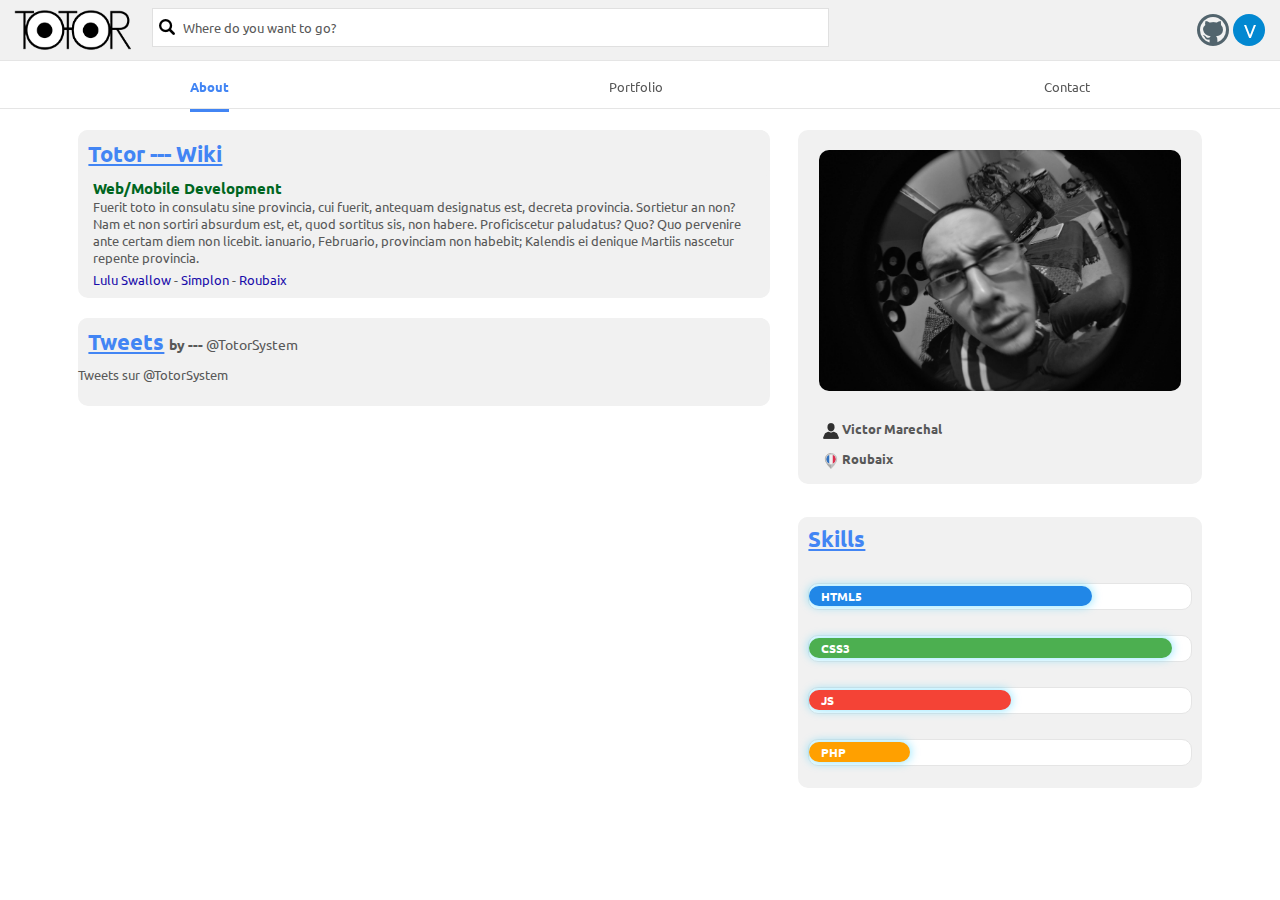
==== commit a8df7d2b: "réglages polices et mise en place des liens" ====
--- a/index.html
+++ b/index.html
@@ -1,32 +1,33 @@
 <!doctype html>
 <html class="no-js" lang="fr">
 
-    <head>
-        <meta charset="utf-8">
-        <meta http-equiv="x-ua-compatible" content="ie=edge">
-        <title></title>
-        <meta name="description" content="">
-        <meta name="viewport" content="width=device-width, initial-scale=1">
+	<head>
+		<meta charset="utf-8">
+		<meta http-equiv="x-ua-compatible" content="ie=edge">
+		<!-- Don't forget the title -->
+		<title>t0t0&#x44f;.com</title>
+		<meta name="description" content="">
+		<meta name="viewport" content="width=device-width, initial-scale=1">
+		<!-- Place favicon.ico in the root directory -->
+		<link rel="icon" type="image/gif" href="favicon.gif">
+		<link rel="apple-touch-icon" href="apple-touch-icon.png">
+		<!-- CSS links -->
+		<link rel="stylesheet" href="css/normalize.css">
+		<link rel="stylesheet" href="css/main.css">
+		<link rel="stylesheet" href="css/flexbox.css">
+		<link href="https://fonts.googleapis.com/css?family=Ubuntu" rel="stylesheet"> 
+		<script src="js/vendor/modernizr-2.8.3.min.js"></script>
+	</head>
 
-        <link rel="apple-touch-icon" href="apple-touch-icon.png">
-        <!-- Place favicon.ico in the root directory -->
-        <link rel="icon" href="favicon.ico">
+	<body>
+		<!--[if lt IE 8]>
+	  <p class="browserupgrade">You are using an <strong>outdated</strong> browser. Please <a href="http://browsehappy.com/">upgrade your browser</a> to improve your experience.</p>
+	  <![endif]-->
 
-        <link rel="stylesheet" href="css/normalize.css">
-	<link rel="stylesheet" href="css/flexbox.css">
-        <link rel="stylesheet" href="css/main.css">
- 
-    </head>
-    <body onload='myInit()'>
-        <!--[if lt IE 8]>
-            <p class="browserupgrade">You are using an <strong>outdated</strong> browser. Please <a href="http://browsehappy.com/">upgrade your browser</a> to improve your experience.</p>
-        <![endif]-->
-
-        <!-- Add your site or application content here -->
+	  <!-- Add your site or application content here -->
 
 
-	<!-- ######### HEADER ######### -->
-
+	  <!-- Header -->
 
 	<header>
 	<nav class="navbardefault">
@@ -35,14 +36,13 @@
 			<li><input type="text" value="Where do you want to go?"></li>
 		</ul>
 		<ul class="pushleft">
-			<li><a href=""><img src="icon/github.png"></a></li>
+			<li><a href="https://github.com/totor59"><img src="icon/github.png"></a></li>
 			<li><img src="img/TT.png" class="tt"></li>
 		</ul>
 	</nav>
 	<nav class="subnav">
 		<ul>
-			<li><a href="index.html"class="active">Home</a></li>
-			<li><a href="about.html">About</a></li>
+			<li><a href="index.html" class="active">About</a></li>
 			<li><a href="portfolio.html">Portfolio</a></li>
 			<li><a href="contact.html">Contact</a></li>
 		</ul>
@@ -55,8 +55,7 @@
 	</a>	
 	<nav id="nav" class="navmobile">
 		<ul>
-			<li><a href="home.html">HOME</a></li>
-			<li><a href="about.html">ABOUT</a></li>
+			<li><a href="index.html">ABOUT</a></li>
 			<li><a href="portfolio.html">PORTFOLIO</a></li>
 			<li><a href="contact.html">CONTACT</a></li>
 		</ul>
@@ -64,48 +63,65 @@
 	</menu>
 
 
-	<!-- ######### /HEADER ######### -->
+	  <!-- /Header -->
 
-	<!-- ######### MAIN-CONTENT ######### -->
+	  <!-- Main content -->
+	  <main class="about">
+	  <section class="left">
+		  <figure class="wiki">
+			  <figcaption>Totor --- Wiki</figcaption>
+			  <h3 class="job">Web/Mobile Development</h3>
+			  <p>Fuerit toto in consulatu sine provincia, cui fuerit, antequam designatus est, decreta provincia. Sortietur an non? Nam et non sortiri absurdum est, et, quod sortitus sis, non habere. Proficiscetur paludatus? Quo? Quo pervenire ante certam diem non licebit. ianuario, Februario, provinciam non habebit; Kalendis ei denique Martiis nascetur repente provincia.</p>
+			  <p class="wikilinks"><a href="">Lulu Swallow </a>-
+			  <a href="">Simplon </a>- 
+			  <a href="">Roubaix</a>
+			  </p>
+		  </figure>
+			<figure class="twitter">
+				<figcaption><h2>Tweets</h2> <span>by --- <a href="https://twitter.com/TotorSystem">@TotorSystem</a></span></figcaption>
+		 <a class="twitter-timeline"  href="https://twitter.com/TotorSystem" height="100" width="100%" data-chrome="transparent nofooter noheader">Tweets sur @TotorSystem</a>
+		  <script>!function(d,s,id){var js,fjs=d.getElementsByTagName(s)[0],p=/^http:/.test(d.location)?'http':'https';if(!d.getElementById(id)){js=d.createElement(s);js.id=id;js.src=p+"://platform.twitter.com/widgets.js";fjs.parentNode.insertBefore(js,fjs);}}(document,"script","twitter-wjs");</script>
+		  <figure>
+	  </section>
 
-	<main class="index">	
-	<canvas id='myCanvas'></canvas> 
-		 <section class="menu">
-		  <map name="pig">
-			  <area shape="poly" name="Contact" onmouseover='myHover(this);' onmouseout='myLeave();' href="contact.html" coords="398,72,363,100,189,105,181,70,196,67,320,66,370,67" id="imgmap-1"/>
-				  <area shape="poly" name="About" onmouseover='myHover(this);' onmouseout='myLeave();' href="about.html" coords="189,110,219,107,263,104,305,103,363,103,346,131,343,152,344,162,198,171" id="imgmap-2"/>
-					  <area shape="poly" onmouseover='myHover(this);' onmouseout='myLeave();' href="about.html" coords="" id="imgmap-3"/>
-						  <area shape="poly" onmouseover='myHover(this);' onmouseout='myLeave();' href="portfolio.html" coords="" id="imgmap-4"/>
-		  </map>
-		  <img src="img/pig.png" usemap="#pig" id="butchermenu">
-	  </section> 
-		<div class="btn-group">
-		<a href="#">Recherche Totor</a>
-		<a href="#" id="random">J'ai de la chance</a>
-		</div>
-	</main>
+	  <aside class="right">
+		  <figure class="img-container">
+		  <img src="img/toto.png" alt="portrait">
+		  <ul>
+			  <li><img src="icon/user.png"><span style="font-weight: bold">&nbsp;Victor Marechal</span></li>
+			  <li><img src="icon/france.png"><span style="font-weight: bold">&nbsp;Roubaix</span></li>
+		  </ul>
+		  </figure>
+		  <figure class="content">
+			<figcaption>Skills</figcaption>
+			  <div class="col">
+				  <ul id="skill">
+					  <li><span class="expand html5">HTML5</span></li>
+					  <li><span class="expand css3">CSS3</span></li>
+					  <li><span class="expand javascript">JS</span></li>
+					  <li><span class="expand php">PHP</span></li>
+				  </ul>
+			  </div>
+		</figure>
 
+	  </aside>
 
-	<!-- ######### /MAIN-CONTENT ######### -->
+	  </main>
 
-	<!-- ######### FOOTER ######### -->
-	<footer>
-	<p>&copy;victormarechal2016</p>
-	</footer>
+	  <script src="https://code.jquery.com/jquery-1.12.0.min.js"></script>
+	  <script>window.jQuery || document.write('<script src="js/vendor/jquery-1.12.0.min.js"><\/script>')</script>
+	  <script src="js/plugins.js"></script>
+	  <script src="js/main.js"></script>
 
+	  <!-- Google Analytics: change UA-XXXXX-X to be your site's ID. -->
+	  <script>
+(function(b,o,i,l,e,r){b.GoogleAnalyticsObject=l;b[l]||(b[l]=
+							function(){(b[l].q=b[l].q||[]).push(arguments)});b[l].l=+new Date;
+e=o.createElement(i);r=o.getElementsByTagName(i)[0];
+e.src='https://www.google-analytics.com/analytics.js';
+r.parentNode.insertBefore(e,r)}(window,document,'script','ga'));
+ga('create','UA-XXXXX-X','auto');ga('send','pageview');
+	  </script>
 
-	<script src="js/index.js"></script>
- 
-
-        <!-- Google Analytics: change UA-XXXXX-X to be your site's ID. -->
-        <script>
-            (function(b,o,i,l,e,r){b.GoogleAnalyticsObject=l;b[l]||(b[l]=
-            function(){(b[l].q=b[l].q||[]).push(arguments)});b[l].l=+new Date;
-            e=o.createElement(i);r=o.getElementsByTagName(i)[0];
-            e.src='https://www.google-analytics.com/analytics.js';
-            r.parentNode.insertBefore(e,r)}(window,document,'script','ga'));
-            ga('create','UA-XXXXX-X','auto');ga('send','pageview');
-        </script>
-        
-    </body>
+	</body>
 </html>
--- a/css/main.css
+++ b/css/main.css
@@ -67,6 +67,33 @@
 ========================================================================== */
 
 /* ==========================================================================
+Fonts
+========================================================================== */
+
+* figcaption,
+* button  {
+	font-family: 'Ubuntu';
+	font-weight: bold;
+}
+* h3,
+* legend,
+* span {
+	font-family: 'Ubuntu';
+	font-weight: medium;
+}
+* a {
+	font-family: 'Ubuntu';
+	font-weight: normal;
+}
+* p,
+* input {
+	font-family: 'Ubuntu';
+	font-weight: light;
+}
+
+	
+
+/* ==========================================================================
 General
 ========================================================================== */
 html {
@@ -105,20 +132,9 @@
 .active a {
 
 }
-textarea, input {
-	box-shadow: none;
-}
-textarea:hover,
-input:hover {
-	border: 1px solid #bdbdbd;
-}
-textarea:focus,
-input:focus {
-	border: 1px solid #4386f9;
-	box-shadow: inset 1px 2px 2px 1px #4386f9;
-}
+
 img[src*="icon"] {
-	opacity: 0.6;
+	opacity: 0.8;
 }
 img[src*="icon"]:hover {
 	opacity: 1;
@@ -129,8 +145,25 @@
 	font-size: 16px;
 	font-weight: bold;
 }
-
-
+button {
+	border:2px solid #df0909;
+	border-radius: 10px;
+	font-size: 24px;
+	line-height: 30px;
+	margin: 5px 0;
+	color: #df0909;
+	background-color: #FFF;
+	opacity: 0.7;
+	font-weight: bold;
+	transition: 1s;
+}
+
+button:hover {
+	border:2px solid #b30808;
+	color: #b30808;
+	opacity: 1;
+	transition: 1s;
+}
 /* ==========================================================================
 Header General
 ========================================================================== */
@@ -206,7 +239,11 @@
 	float: right;
 }
 #nav {
-	display: none;
+	display: block;
+	visibility: hidden;
+}
+#btnMenu:focus + #nav {
+	visibility: visible;
 }
 .navmobile ul {
 	position: fixed;
@@ -222,6 +259,9 @@
 	line-height: 50px;
 	border-bottom: 2px solid #F1F1F1;
 	background-color: #fff;
+}
+.navmobile li a {
+	display: block;
 }
 .navmobile li:first-child {
 	border-top: 2px solid #F1F1F1;
@@ -285,7 +325,7 @@
 	overflow: hidden;
 }
 .index {
-	margin-top: 60px;
+	margin: 60px 0;
 	width: 100%;
 	text-align: center;
 	overflow: hidden;
@@ -320,41 +360,52 @@
 
 }
 .thumbnails {
-	width: 80%;
+	width: 80vw;
+	height: 80vw;
+	overflow: hidden;
 	margin: 20px 0;
 	padding: 0;
 	position: relative;
 	border-radius: 10px;
-
-}
+	border: 1px solid #757575;
+
+}
+
 .thumbnails img {
 	width: 100%;
+	overflow: hidden;
 	z-index: 0;
 	border-radius: 10px;
-	border: 2px solid #757575;
 }
 .thumbnails figcaption {
 	line-height: 60px;
 	width: 100%;
-	background-color: #fff;
+	background-color: rgba(241, 241, 241, 0.9);
 	position: absolute;
 	bottom: 0;
 	z-index: 1;
-	border: 2px solid #424242;
+	border-top: 1px solid #424242;
 	border-radius: 0 0 10px 10px;
-	display: none;
+	visibility: hidden;
+	color: #424242;
+	font-size: 18px;
 }
 .thumbnails figcaption p {
 	margin-left: 8px;
 }
-.thumbnails:hover {
-	box-shadow: -2px 4px 4px 4px #4386f9;
+figure:hover {
+	box-shadow: -2px 2px 1px 1px rgba(67, 134, 249, 0.4);
+	transition: 1s;
 }
 .thumbnails:hover figcaption {
 	display: block;
-}
-.thumbnails:hover img {
-	border: 2px solid #424242;
+	transition: 1s;
+	visibility: visible;
+	border-top: 1px solid #424242;
+}
+.thumbnails:hover {
+	border: 1px solid #424242;
+	transition: 1s;
 }
 
 
@@ -381,12 +432,11 @@
 	border-radius: 10px;
 	color: #4285F4;
 	font-size: 22px;
-	font-weight: bold;
-	font-family: Arial;
-
-}
-
-h2, .content figcaption {
+}
+
+h2, .content figcaption,
+.contact figcaption,
+.wiki figcaption{
 	text-decoration: underline;
 }
 
@@ -394,22 +444,22 @@
 .left, .right {
 	width: 100%;
 }
-.left article {
-	background-color: #F1F1F1;
-	padding: 10px;
-	border-radius: 10px;
-	margin: 20px 0;
+.wiki {
+	margin-left: 0;
 }
 .job {
 	color: #006621;
 }
-article p, article h2 {
-	margin: 0;
-}
-article a {
+.wiki p, .wiki h3 {
+	margin: 0 15px;
+}
+.wiki a {
 	color: #1A0DAB;
 }
-article a:hover {
+.wikilinks {
+	padding:5px 0 10px 0;
+}
+.wiki a:hover {
 	color: #1A0DAB;
 	text-decoration: underline;
 }
@@ -418,15 +468,21 @@
 	min-height: 0;
 	min-width: 0;
 	max-height: 400px;
-        width: 100%;	
 	border-radius: 10px;
-}
-.right .img-container {
-	border-radius: 10px;
-	background-color: #F1F1F1;
+	width: 90%;
+	height: 90%;
+	margin: 5% 5% 0 5%;
+}
+.img-container {
+	margin: 0;
+	padding: 10;
+}
+.img-container ul {
 	padding: 10px;
 }
-
+.img-container span {
+	line-height: 30px;
+}
 /* Twitter */
 .twitter {
 	margin: 0;	
@@ -584,6 +640,9 @@
 .social-links {
 	margin: 0;
 }
+.social-links ul {
+	margin-left: 10%;
+}
 .social-links, .mail {
 	padding: 10px;
 }
@@ -591,28 +650,34 @@
 	line-height: 25px;
 	margin: 10px;	
 }
+.social-links img {
+	height: 32px;
+}
 .contact form {
 	width: 90%;
 	margin: 0 5%;
 }
-.mail form button,
 .mail form textarea,
 .mail form input {
 	width: 100%;
-	border-radius:10px;
-	line-height: 30px;
-}
-.mail form button {
-	background: #f44336;
-	color: #F1F1F1;
-	font-size: 22px;
-	font-weight: bold;
-	margin: 20px 0;
-}
-.mail button:hover {
-	border: 1px solid #bdbdbd;
-	font-size: 23px;
-	color: #FFF;
+	border-radius:15px;
+	padding: 6px 0;
+	margin:0; 
+}
+.mail form textarea,
+.mail form input {
+	opacity: 0.5;
+}
+.mail form textarea:hover,
+.mail form textarea:focus,
+.mail form input:hover,
+.mail form input:focus {
+	opacity: 1;
+	transition: 0.75s;
+}
+.mail button {
+	width: 100%;
+	margin: 0;	
 }
 .mail form textarea {
 	height: 150px;
@@ -650,13 +715,14 @@
 .right {
 	width: 35%;
 }
-.left article {
+.wiki {
 	margin: 0 0 20px 0;
 }
 
 /* Portfolio */
 .thumbnails {
-	width: 40%;
+	width: 40vw;
+	height: 40vw;
 }
 }
 
@@ -679,7 +745,8 @@
 		display: inline-block; 
 	}	
 	.thumbnails {
-		width: 30%;
+		width: 27vw;
+		height: 27vw;
 	}
 }
 
